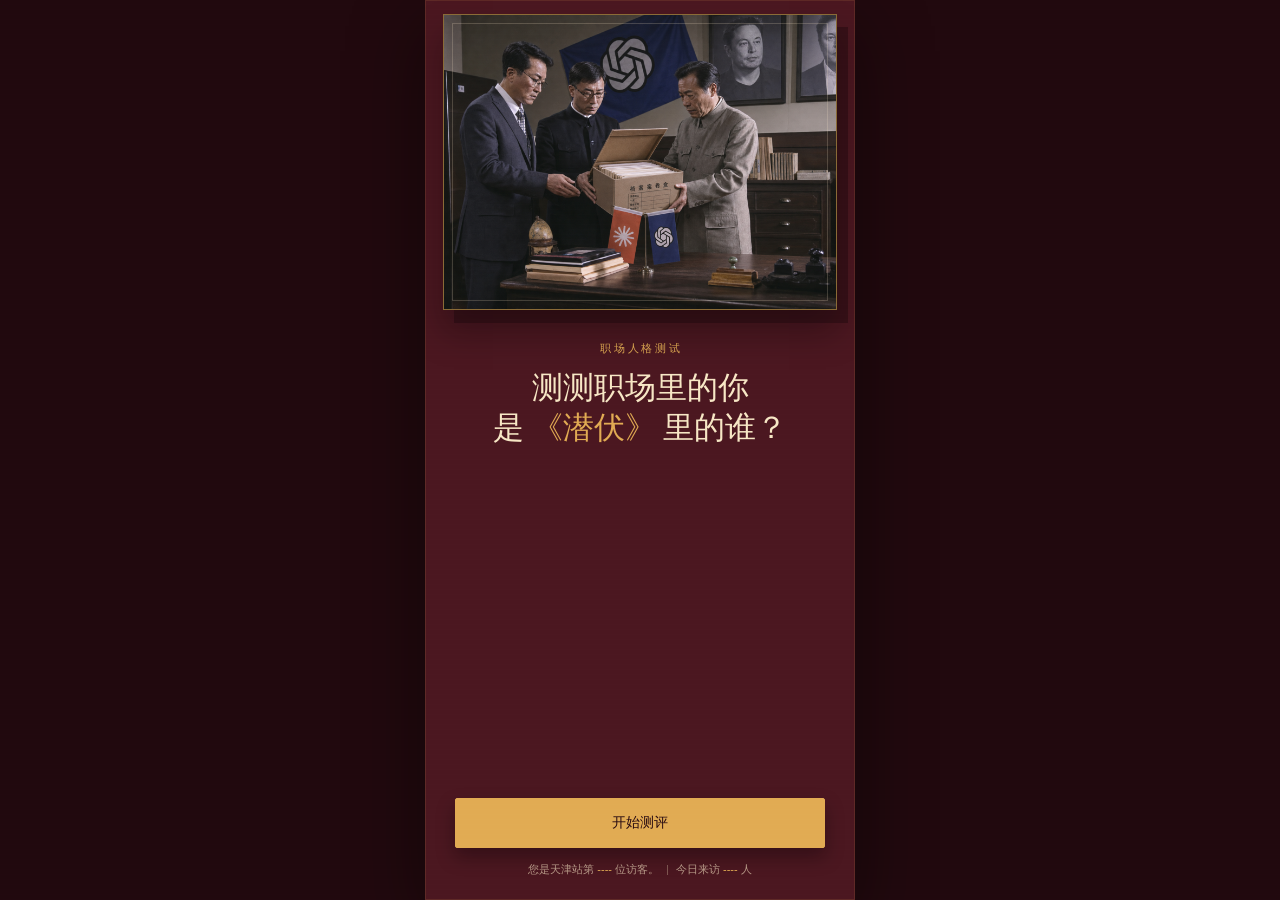
==== index.html @ 65562965 "Publish QianFu workplace role test" ====
<!doctype html>
<html lang="zh-CN">
<head>
  <meta charset="utf-8">
  <meta name="viewport" content="width=device-width, initial-scale=1, viewport-fit=cover">
  <title>测测职场里的你，是《潜伏》里的谁？</title>
  <link rel="stylesheet" href="styles.css">
</head>
<body data-page="home">
  <main class="page home-page">
    <section class="home-photo">
      <img src="素材图片/新的封面.png" alt="三人手持档案的测试封面">
    </section>
    <section class="home-copy">
      <p class="eyebrow">职 场 人 格 测 试</p>
      <h1>测测职场里的你<br>是 <em>《潜伏》</em> 里的谁？</h1>
    </section>
    <div class="home-action"><a class="poster-button" href="overview.html" data-start-quiz>开始测评</a></div>
    <p id="busuanzi_container_site_uv" class="home-visitor">您是天津站第 <span id="busuanzi_value_site_uv">----</span> 位访客。<span class="home-visitor-separator">|</span>今日来访 <span id="daily-visitor-count">----</span> 人</p>
  </main>
  <script src="app-data.js"></script>
  <script src="app.js"></script>
  <script async src="https://busuanzi.ibruce.info/busuanzi/2.3/busuanzi.pure.mini.js"></script>
</body>
</html>
---- styles.css ----
* {
  box-sizing: border-box;
}

:root {
  --wine: #4c1720;
  --wine-deep: #280b11;
  --wine-light: #6b2731;
  --gold: #e1ab53;
  --cream: #f7e7c5;
  --paper: #f3e4bf;
  --ink: #352118;
  --muted: #d7b28d;
  --line: rgba(247, 231, 197, 0.34);
  --shadow: rgba(10, 3, 5, 0.34);
}

html {
  min-height: 100%;
  background: var(--wine-deep);
}

body {
  min-width: 0;
  min-height: 100svh;
  margin: 0;
  color: var(--cream);
  background: var(--wine-deep);
  font-family: Georgia, "Songti SC", "STSong", "SimSun", serif;
  -webkit-font-smoothing: antialiased;
  text-rendering: optimizeLegibility;
}

body::before {
  position: fixed;
  z-index: 20;
  inset: 0;
  pointer-events: none;
  content: "";
  opacity: 0.08;
  background: repeating-linear-gradient(0deg, rgba(255, 255, 255, 0.26) 0 1px, transparent 1px 5px);
  mix-blend-mode: soft-light;
}

a {
  color: inherit;
  text-decoration: none;
}

button {
  border: 0;
  font: inherit;
}

button,
a {
  -webkit-tap-highlight-color: transparent;
}

button:focus-visible,
a:focus-visible {
  outline: 2px solid var(--cream);
  outline-offset: 3px;
}

.page,
.colleagues-page {
  width: 100%;
  max-width: 430px;
  min-height: 100svh;
  position: relative;
  z-index: 0;
  margin: 0 auto;
  background: var(--wine);
}

.page::after,
.colleagues-page::after {
  position: absolute;
  z-index: -1;
  inset: 0;
  pointer-events: none;
  content: "";
  border: 1px solid rgba(225, 171, 83, 0.12);
}

.site-bar {
  min-height: 58px;
  display: grid;
  grid-template-columns: 38px minmax(0, 1fr) auto;
  gap: 8px;
  align-items: center;
  padding: max(12px, env(safe-area-inset-top)) 18px 10px;
  border-bottom: 1px solid var(--line);
  color: var(--cream);
  font-size: 11px;
}

.site-bar > span:nth-child(2) {
  overflow: hidden;
  text-align: center;
  text-overflow: ellipsis;
  white-space: nowrap;
}

.site-bar .minor {
  color: var(--gold);
  font-family: -apple-system, BlinkMacSystemFont, "Segoe UI", sans-serif;
  font-size: 11px;
  font-variant-numeric: tabular-nums;
}

.back-link {
  width: 38px;
  height: 38px;
  display: grid;
  place-items: center;
  color: var(--gold);
  border: 1px solid rgba(225, 171, 83, 0.45);
  border-radius: 2px;
  font-family: -apple-system, BlinkMacSystemFont, "Segoe UI", sans-serif;
  font-size: 22px;
  line-height: 1;
}

.eyebrow {
  margin: 0;
  color: var(--gold);
  font-size: 11px;
  line-height: 1.3;
}

.poster-button {
  min-height: 50px;
  display: grid;
  place-items: center;
  padding: 10px 14px;
  color: var(--wine-deep);
  border: 1px solid var(--gold);
  border-radius: 2px;
  background: var(--gold);
  box-shadow: 0 9px 18px var(--shadow);
  cursor: pointer;
  font-size: 14px;
  line-height: 1.35;
  text-align: center;
}

.poster-button.alt {
  color: var(--cream);
  background: transparent;
  box-shadow: none;
}

.poster-button:disabled {
  color: rgba(247, 231, 197, 0.44);
  border-color: rgba(247, 231, 197, 0.2);
  background: rgba(0, 0, 0, 0.16);
  box-shadow: none;
  cursor: not-allowed;
}

/* Home */
.home-page {
  min-height: 100svh;
  display: flex;
  flex-direction: column;
  padding: max(14px, env(safe-area-inset-top)) 18px max(22px, env(safe-area-inset-bottom));
  overflow: hidden;
  background: #4b1720;
}

.home-photo {
  width: 100%;
  aspect-ratio: 4 / 3;
  position: relative;
  overflow: hidden;
  background: #12100f;
  border: 1px solid rgba(225, 171, 83, 0.58);
  box-shadow: 11px 13px 0 rgba(28, 8, 12, 0.44), 0 21px 32px var(--shadow);
}

.home-photo::after {
  position: absolute;
  inset: 8px;
  pointer-events: none;
  content: "";
  border: 1px solid rgba(247, 231, 197, 0.2);
}

.home-photo img {
  width: 100%;
  height: 100%;
  display: block;
  object-fit: contain;
}

.home-copy {
  padding: 31px 8px 0;
  text-align: center;
}

.home-copy h1 {
  margin: 13px 0 0;
  color: var(--cream);
  font-size: 31px;
  font-weight: 500;
  line-height: 1.3;
}

.home-copy h1 em {
  color: var(--gold);
  font-style: normal;
}

.home-action {
  margin-top: auto;
  padding: 28px 12px 0;
}

.home-visitor {
  margin: 14px 0 0;
  color: rgba(247, 231, 197, 0.62);
  font-family: -apple-system, BlinkMacSystemFont, "Segoe UI", sans-serif;
  font-size: 11px;
  line-height: 1.45;
  text-align: center;
}

.home-visitor span {
  color: var(--gold);
  font-variant-numeric: tabular-nums;
}

.home-visitor .home-visitor-separator {
  margin: 0 7px;
  color: rgba(247, 231, 197, 0.34);
}

/* Overview */
.overview-page {
  padding-bottom: max(22px, env(safe-area-inset-bottom));
  background: #42131b;
}

.overview-bar {
  background: var(--wine-deep);
}

.overview-intro {
  padding: 30px 22px 16px;
  border-bottom: 1px solid var(--line);
}

.overview-intro h1 {
  margin: 0;
  color: var(--cream);
  font-size: 27px;
  font-weight: 500;
  line-height: 1.35;
}

.overview-list {
  padding: 6px 22px 18px;
}

.overview-item {
  min-width: 0;
  display: grid;
  grid-template-columns: 44px minmax(0, 1fr);
  gap: 12px;
  align-items: start;
  padding: 14px 0;
  border-bottom: 1px solid rgba(247, 231, 197, 0.18);
}

.overview-avatar {
  width: 44px;
  height: 44px;
  overflow: hidden;
  border: 1px solid rgba(225, 171, 83, 0.68);
  border-radius: 50%;
  background: #211013;
}

.overview-avatar-image {
  width: 100%;
  height: 100%;
  display: block;
  object-fit: cover;
  object-position: center 22%;
}

.overview-copy {
  min-width: 0;
}

.overview-name {
  margin: 0;
  color: var(--cream);
  font-size: 15px;
  font-weight: 500;
  line-height: 1.45;
  overflow-wrap: anywhere;
}

.overview-quote {
  margin: 5px 0 0;
  color: var(--muted);
  font-size: 12px;
  line-height: 1.6;
}

.overview-action {
  padding: 4px 34px 0;
}

/* Quiz */
.quiz-page {
  padding-bottom: 0;
  background: #310d15;
}

.quiz-bar {
  position: sticky;
  z-index: 5;
  top: 0;
  background: var(--wine-deep);
}

.quiz-head {
  position: relative;
  z-index: 2;
  padding: 14px 22px 15px;
  background: var(--wine-deep);
  border-bottom: 1px solid rgba(225, 171, 83, 0.22);
}

.quiz-head-row {
  display: flex;
  justify-content: space-between;
  gap: 12px;
  margin-bottom: 11px;
  color: var(--gold);
  font-size: 12px;
  line-height: 1.25;
}

.quiz-progress {
  height: 3px;
  overflow: hidden;
  background: rgba(225, 171, 83, 0.26);
}

.quiz-progress span {
  width: 4%;
  height: 100%;
  display: block;
  background: var(--gold);
  transition: width 180ms ease;
}

.quiz-paper-root {
  min-width: 0;
}

.quiz-paper {
  width: 100%;
  min-height: 560px;
  position: relative;
  overflow: hidden;
  background: var(--paper) url("素材图片/天津站空白纸.png") top center / 100% auto no-repeat;
}

.quiz-paper::before {
  position: absolute;
  z-index: 0;
  top: min(132vw, 568px);
  right: 0;
  bottom: 0;
  left: 0;
  pointer-events: none;
  content: "";
  background: var(--paper) url("素材图片/天津站空白纸 - 副本.png") top center / 100% auto repeat-y;
  -webkit-mask-image: linear-gradient(to bottom, transparent 0, #000 42px);
  mask-image: linear-gradient(to bottom, transparent 0, #000 42px);
}

.paper-art {
  display: none;
}

.quiz-paper-copy {
  min-width: 0;
  position: relative;
  z-index: 1;
  /* Reserve the space occupied by the document title and its underline. */
  padding: clamp(165px, 48vw, 220px) 12.4% 83px;
  color: var(--ink);
}

.quiz-meta {
  display: flex;
  justify-content: space-between;
  gap: 12px;
  color: #725c43;
  font-family: -apple-system, BlinkMacSystemFont, "Segoe UI", sans-serif;
  font-size: 11px;
  line-height: 1.25;
}

.quiz-question {
  margin: 13px 0 16px;
  color: #622521;
  font-size: 18px;
  font-weight: 600;
  line-height: 1.52;
  overflow-wrap: anywhere;
}

.answer-options {
  display: grid;
  gap: 8px;
}

.answer-option {
  width: 100%;
  min-width: 0;
  display: grid;
  grid-template-columns: 29px minmax(0, 1fr);
  gap: 6px;
  align-items: start;
  padding: 9px 9px;
  color: #39251b;
  border: 1px solid rgba(103, 44, 40, 0.36);
  border-radius: 2px;
  background: rgba(255, 247, 217, 0.7);
  cursor: pointer;
  font-size: 13px;
  line-height: 1.48;
  text-align: left;
}

.answer-option.is-selected {
  color: #3b1c19;
  border: 2px solid #a63d30;
  background: rgba(225, 171, 83, 0.34);
  box-shadow: inset 0 0 0 1px rgba(247, 231, 197, 0.68);
}

.option-mark {
  color: #a63d30;
  font-family: -apple-system, BlinkMacSystemFont, "Segoe UI", sans-serif;
  font-size: 12px;
  font-weight: 700;
  line-height: 1.6;
}

.option-copy {
  min-width: 0;
  overflow-wrap: anywhere;
}

.binary-options {
  grid-template-columns: repeat(2, minmax(0, 1fr));
}

.binary-options .answer-option {
  min-height: 58px;
  grid-template-columns: 1fr;
  place-items: center;
  padding: 10px;
  text-align: center;
}

.binary-options .option-mark {
  font-size: 15px;
}

.binary-options .option-copy {
  display: none;
}

.quiz-actions {
  position: sticky;
  z-index: 4;
  bottom: 0;
  display: grid;
  grid-template-columns: minmax(0, 1fr) minmax(0, 1.14fr);
  gap: 10px;
  padding: 11px 20px max(12px, env(safe-area-inset-bottom));
  border-top: 1px solid rgba(225, 171, 83, 0.22);
  background: #310d15;
}

/* Ready */
.ready-page {
  min-height: 100svh;
  display: flex;
  flex-direction: column;
  overflow: hidden;
  background: #4b1720;
  text-align: center;
}

.ready-core {
  padding: max(54px, env(safe-area-inset-top)) 28px 0;
}

.ready-core h1 {
  margin: 0;
  color: var(--cream);
  font-size: 31px;
  font-weight: 500;
  line-height: 1.28;
}

.ready-core h1 em {
  color: var(--gold);
  font-style: normal;
}

.ready-file {
  width: 206px;
  height: 251px;
  position: relative;
  margin: 35px auto 25px;
  padding: 28px 18px;
  color: var(--ink);
  background: var(--paper);
  box-shadow: 11px 13px 0 rgba(26, 7, 10, 0.36), 0 20px 30px var(--shadow);
  transform: rotate(2deg);
}

.ready-file::before {
  display: block;
  padding-bottom: 10px;
  content: "绝 密 档 案";
  border-bottom: 2px solid var(--ink);
  font-size: 16px;
}

.ready-file::after {
  display: block;
  margin-top: 13px;
  color: #806247;
  content: "身份判定待揭晓";
  font-size: 11px;
}

.ready-stamp {
  width: 80px;
  height: 80px;
  display: grid;
  place-items: center;
  margin: 40px auto 0;
  color: #a63d30;
  border: 3px solid #a63d30;
  border-radius: 50%;
  font-size: 19px;
  line-height: 1;
  transform: rotate(-12deg);
}

.ready-stats {
  display: grid;
  grid-template-columns: repeat(3, minmax(0, 1fr));
  padding: 13px 0;
  border-top: 1px solid var(--line);
  border-bottom: 1px solid var(--line);
}

.ready-stats b {
  display: block;
  font-family: -apple-system, BlinkMacSystemFont, "Segoe UI", sans-serif;
  font-size: 20px;
  font-variant-numeric: tabular-nums;
  line-height: 1;
}

.ready-stats span {
  display: block;
  margin-top: 6px;
  color: var(--muted);
  font-size: 10px;
  line-height: 1.3;
}

.ready-action {
  margin-top: auto;
  padding: 28px 40px max(28px, env(safe-area-inset-bottom));
}

/* Result */
.result-page {
  padding-bottom: max(24px, env(safe-area-inset-bottom));
  background: #43151e;
}

.result-bar {
  background: var(--wine-deep);
}

.result-root {
  padding: 20px 22px 0;
}

.result-portrait {
  width: 100%;
  aspect-ratio: 1 / 1;
  overflow: hidden;
  padding: 8px;
  background: rgba(242, 217, 173, 0.12);
  border: 1px solid rgba(225, 171, 83, 0.72);
  box-shadow: 8px 10px 0 rgba(28, 8, 12, 0.38);
}

.result-portrait-image {
  width: 100%;
  height: 100%;
  display: block;
  object-fit: contain;
  background: #180c10;
}

.result-identity {
  padding: 22px 0 0;
  text-align: center;
}

.result-lead {
  margin: 0;
  color: var(--gold);
  font-size: 14px;
  line-height: 1.4;
}

.result-name {
  margin: 8px 0 5px;
  color: var(--cream);
  font-size: 39px;
  font-weight: 500;
  line-height: 1.1;
}

.result-tag {
  margin: 0;
  color: var(--muted);
  font-size: 13px;
  line-height: 1.55;
}

.result-archive {
  padding: 22px 0 0;
}

.result-quote,
.role-quote {
  margin: 0;
  padding: 12px 13px;
  color: var(--cream);
  border-left: 3px solid var(--gold);
  background: rgba(0, 0, 0, 0.16);
  font-size: 13px;
  line-height: 1.7;
}

.result-archive-title {
  margin: 19px 0 9px;
  color: var(--gold);
  font-size: 14px;
  font-weight: 500;
  line-height: 1.35;
}

.result-analysis,
.role-analysis {
  margin: 0;
  color: rgba(247, 231, 197, 0.86);
  font-size: 13px;
  line-height: 1.86;
  text-align: justify;
  text-indent: 2em;
}

.result-analysis + .result-analysis,
.role-analysis + .role-analysis {
  margin-top: 11px;
}

.professional-term {
  color: var(--cream);
  font-weight: 700;
}

.role-composition {
  margin-top: 26px;
  padding: 18px 0 0;
  border-top: 1px solid rgba(225, 171, 83, 0.44);
}

.role-composition-title {
  margin: 0 0 5px;
  color: var(--gold);
  font-size: 16px;
  font-weight: 500;
  line-height: 1.35;
}

.role-composition-list {
  border-bottom: 1px solid rgba(247, 231, 197, 0.18);
}

.role-composition-item {
  min-width: 0;
  display: grid;
  grid-template-columns: 52px minmax(0, 1fr);
  gap: 12px;
  align-items: center;
  padding: 13px 0;
  border-top: 1px solid rgba(247, 231, 197, 0.18);
}

.composition-avatar {
  width: 52px;
  height: 52px;
  overflow: hidden;
  border: 1px solid rgba(225, 171, 83, 0.64);
  border-radius: 50%;
  background: #180c10;
}

.composition-avatar-image {
  width: 100%;
  height: 100%;
  display: block;
  object-fit: cover;
  object-position: center 20%;
}

.composition-copy {
  min-width: 0;
}

.composition-identity {
  display: flex;
  justify-content: space-between;
  gap: 12px;
  align-items: baseline;
  color: var(--cream);
  font-size: 15px;
  line-height: 1.35;
}

.composition-name {
  min-width: 0;
  font-weight: 600;
}

.composition-percent {
  flex: 0 0 auto;
  color: var(--gold);
  font-family: -apple-system, BlinkMacSystemFont, "Segoe UI", sans-serif;
  font-size: 14px;
  font-weight: 700;
  font-variant-numeric: tabular-nums;
}

.composition-quote {
  margin: 4px 0 0;
  color: var(--muted);
  font-size: 12px;
  line-height: 1.6;
}

.result-actions {
  display: grid;
  grid-template-columns: minmax(0, 1.12fr) minmax(0, 1fr);
  gap: 10px;
  padding: 24px 0 4px;
}

/* Colleague profiles */
.colleagues-page {
  padding-bottom: max(24px, env(safe-area-inset-bottom));
  background: #43151e;
}

.colleagues-bar {
  background: var(--wine-deep);
}

.colleague-intro {
  padding: 27px 22px 12px;
  border-bottom: 1px solid var(--line);
}

.role-list {
  display: grid;
  gap: 18px;
  padding: 18px 18px 0;
}

.role-card {
  min-width: 0;
  padding: 17px;
  border: 1px solid rgba(225, 171, 83, 0.34);
  background: rgba(0, 0, 0, 0.14);
}

.role-heading {
  padding-bottom: 13px;
  border-bottom: 1px solid rgba(247, 231, 197, 0.19);
}

.role-name {
  margin: 0;
  color: var(--cream);
  font-size: 25px;
  font-weight: 500;
  line-height: 1.2;
}

.role-tag {
  margin: 7px 0 0;
  color: var(--gold);
  font-size: 13px;
  line-height: 1.55;
}

.role-portrait {
  width: 100%;
  aspect-ratio: 1 / 1;
  margin: 0 0 15px;
  overflow: hidden;
  padding: 7px;
  background: #180c10;
  border: 1px solid rgba(225, 171, 83, 0.56);
}

.role-portrait-image {
  width: 100%;
  height: 100%;
  display: block;
  object-fit: contain;
}

.role-card .role-analysis:first-of-type {
  margin-top: 13px;
}

.colleagues-return {
  display: grid;
  place-items: center;
  padding: 26px 18px 4px;
}

.bottom-back {
  width: 48px;
  height: 48px;
  display: grid;
  place-items: center;
  color: var(--gold);
  border: 1px solid rgba(225, 171, 83, 0.62);
  border-radius: 50%;
  background: rgba(0, 0, 0, 0.14);
  font-family: -apple-system, BlinkMacSystemFont, "Segoe UI", sans-serif;
  font-size: 25px;
  line-height: 1;
}

/* Share dialog */
.share-dialog-shell {
  position: fixed;
  z-index: 60;
  inset: 0;
  display: grid;
  place-items: end center;
  padding: 20px 18px max(22px, env(safe-area-inset-bottom));
  background: rgba(15, 4, 7, 0.72);
}

.share-dialog {
  width: min(100%, 394px);
  position: relative;
  padding: 25px 20px 20px;
  color: var(--cream);
  border: 1px solid rgba(225, 171, 83, 0.74);
  border-radius: 4px;
  background: #4b1720;
  box-shadow: 0 18px 42px rgba(0, 0, 0, 0.42);
}

.share-dialog-title {
  margin: 0 0 15px;
  color: var(--cream);
  font-size: 21px;
  font-weight: 500;
  line-height: 1.3;
}

.share-dialog-close {
  width: 34px;
  height: 34px;
  position: absolute;
  top: 10px;
  right: 10px;
  display: grid;
  place-items: center;
  color: var(--gold);
  border: 1px solid rgba(225, 171, 83, 0.46);
  border-radius: 2px;
  background: transparent;
  cursor: pointer;
  font-family: -apple-system, BlinkMacSystemFont, "Segoe UI", sans-serif;
  font-size: 22px;
  line-height: 1;
}

.share-link-field {
  width: 100%;
  min-height: 92px;
  display: block;
  resize: none;
  padding: 12px;
  color: var(--ink);
  border: 1px solid rgba(225, 171, 83, 0.72);
  border-radius: 2px;
  background: var(--paper);
  font: 14px/1.65 Georgia, "Songti SC", "STSong", "SimSun", serif;
}

.share-dialog .poster-button {
  width: 100%;
  margin-top: 12px;
}

@media (max-width: 350px) {
  .home-page {
    padding-right: 13px;
    padding-left: 13px;
  }

  .home-copy h1,
  .ready-core h1 {
    font-size: 28px;
  }

  .overview-intro,
  .overview-list,
  .result-root {
    padding-right: 16px;
    padding-left: 16px;
  }

  .quiz-paper-copy {
    padding-right: 10.7%;
    padding-left: 10.7%;
  }

  .quiz-question {
    font-size: 17px;
  }

  .answer-option {
    font-size: 12px;
  }

  .result-actions {
    grid-template-columns: 1fr;
  }
}

@media (min-width: 431px) {
  body {
    background: #21090e;
  }

  .page,
  .colleagues-page {
    box-shadow: 0 26px 70px rgba(0, 0, 0, 0.44);
  }
}
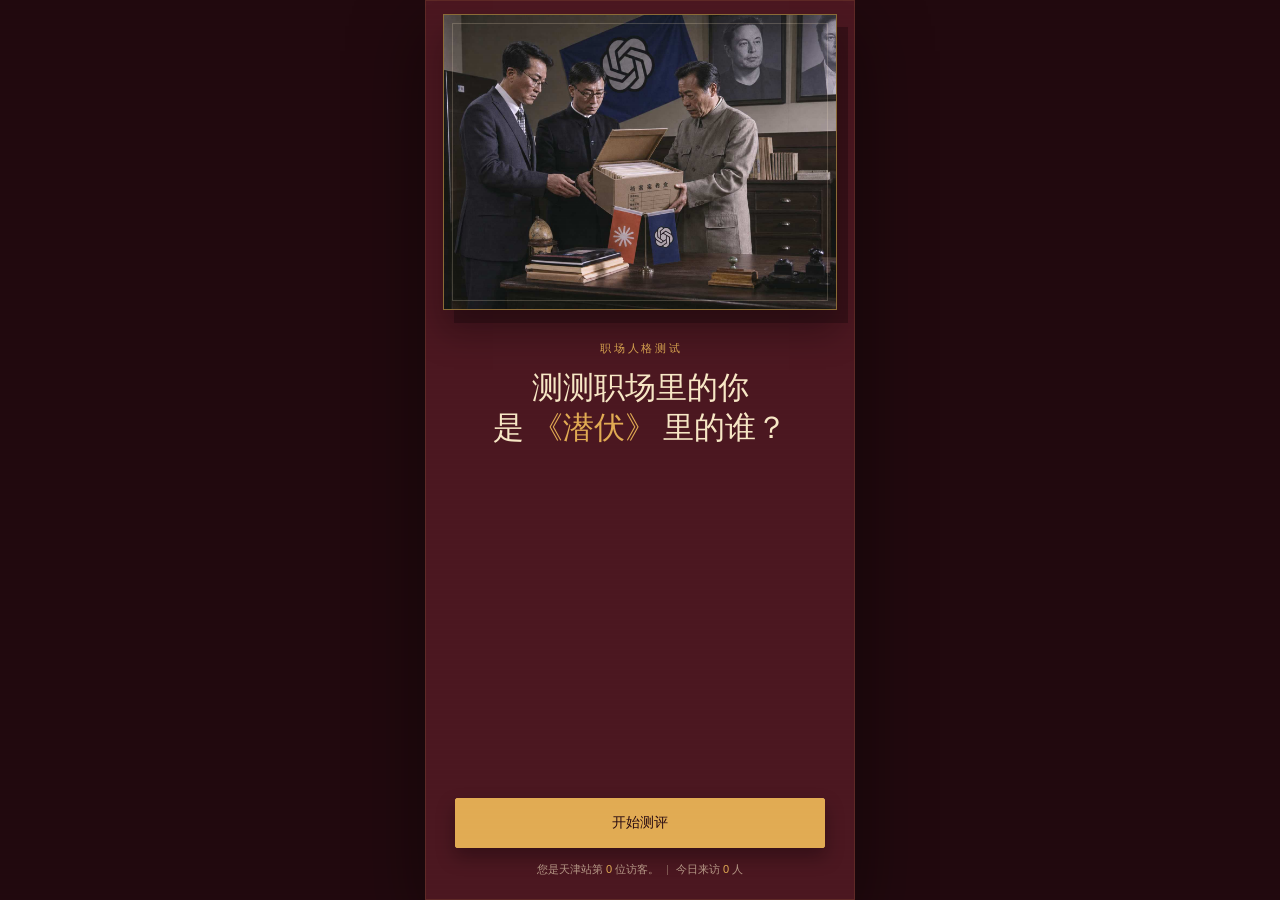
==== commit 05ea2454: "Reset visitor counters and optimize images" ====
--- a/index.html
+++ b/index.html
@@ -9,17 +9,16 @@
 <body data-page="home">
   <main class="page home-page">
     <section class="home-photo">
-      <img src="素材图片/新的封面.png" alt="三人手持档案的测试封面">
+      <img src="素材图片/新的封面.jpg" alt="三人手持档案的测试封面">
     </section>
     <section class="home-copy">
       <p class="eyebrow">职 场 人 格 测 试</p>
       <h1>测测职场里的你<br>是 <em>《潜伏》</em> 里的谁？</h1>
     </section>
     <div class="home-action"><a class="poster-button" href="overview.html" data-start-quiz>开始测评</a></div>
-    <p id="busuanzi_container_site_uv" class="home-visitor">您是天津站第 <span id="busuanzi_value_site_uv">----</span> 位访客。<span class="home-visitor-separator">|</span>今日来访 <span id="daily-visitor-count">----</span> 人</p>
+    <p class="home-visitor" data-visitor-counter>您是天津站第 <span data-counter-total>0</span> 位访客。<span class="home-visitor-separator">|</span>今日来访 <span data-counter-daily>0</span> 人</p>
   </main>
   <script src="app-data.js"></script>
   <script src="app.js"></script>
-  <script async src="https://busuanzi.ibruce.info/busuanzi/2.3/busuanzi.pure.mini.js"></script>
 </body>
 </html>
--- a/styles.css
+++ b/styles.css
@@ -237,6 +237,16 @@
   color: rgba(247, 231, 197, 0.34);
 }
 
+.visitor-counter-frame {
+  position: fixed;
+  z-index: -1;
+  width: 1px;
+  height: 1px;
+  border: 0;
+  opacity: 0;
+  pointer-events: none;
+}
+
 /* Overview */
 .overview-page {
   padding-bottom: max(22px, env(safe-area-inset-bottom));
@@ -369,7 +379,7 @@
   min-height: 560px;
   position: relative;
   overflow: hidden;
-  background: var(--paper) url("素材图片/天津站空白纸.png") top center / 100% auto no-repeat;
+  background: var(--paper) url("素材图片/天津站空白纸.jpg") top center / 100% auto no-repeat;
 }
 
 .quiz-paper::before {
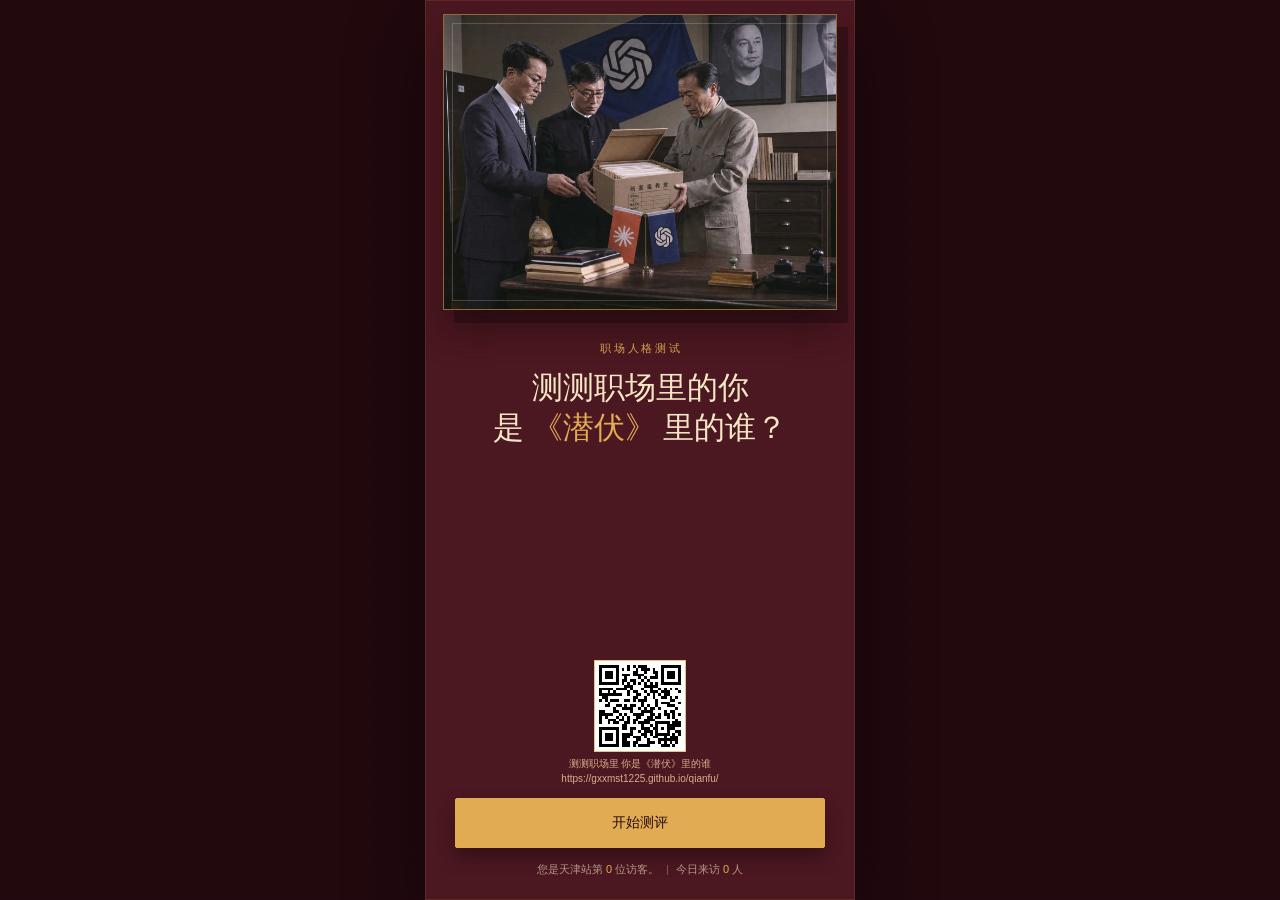
==== commit 32fb0e4e: "Compact result page for single-screen sharing" ====
--- a/index.html
+++ b/index.html
@@ -15,6 +15,13 @@
       <p class="eyebrow">职 场 人 格 测 试</p>
       <h1>测测职场里的你<br>是 <em>《潜伏》</em> 里的谁？</h1>
     </section>
+    <section class="home-share" aria-label="扫码进入测试">
+      <img class="home-share-qr" src="素材图片/qianfu-share-qr.png" alt="扫码打开测测职场里的你，是《潜伏》里的谁" width="480" height="480">
+      <div class="home-share-copy">
+        <p>测测职场里 你是《潜伏》里的谁</p>
+        <p>https://gxxmst1225.github.io/qianfu/</p>
+      </div>
+    </section>
     <div class="home-action"><a class="poster-button" href="overview.html" data-start-quiz>开始测评</a></div>
     <p class="home-visitor" data-visitor-counter>您是天津站第 <span data-counter-total>0</span> 位访客。<span class="home-visitor-separator">|</span>今日来访 <span data-counter-daily>0</span> 人</p>
   </main>
--- a/styles.css
+++ b/styles.css
@@ -214,8 +214,38 @@
 }
 
 .home-action {
+  margin-top: 12px;
+  padding: 0 12px;
+}
+
+.home-share {
+  display: grid;
+  justify-items: center;
   margin-top: auto;
-  padding: 28px 12px 0;
+  padding: 16px 0 0;
+}
+
+.home-share-qr {
+  width: 92px;
+  height: 92px;
+  display: block;
+  padding: 4px;
+  border: 1px solid rgba(225, 171, 83, 0.72);
+  background: #fff;
+  image-rendering: pixelated;
+}
+
+.home-share-copy {
+  margin-top: 5px;
+  color: var(--muted);
+  font-family: -apple-system, BlinkMacSystemFont, "Segoe UI", sans-serif;
+  font-size: 10px;
+  line-height: 1.45;
+  text-align: center;
+}
+
+.home-share-copy p {
+  margin: 0;
 }
 
 .home-visitor {
@@ -785,9 +815,70 @@
 
 .result-actions {
   display: grid;
-  grid-template-columns: minmax(0, 1.12fr) minmax(0, 1fr);
-  gap: 10px;
-  padding: 24px 0 4px;
+  grid-template-columns: minmax(0, 220px);
+  justify-content: center;
+  gap: 8px;
+  padding: 12px 0 4px;
+}
+
+.result-actions .poster-button {
+  min-width: 0;
+  min-height: 42px;
+  padding: 8px 10px;
+  font-size: 13px;
+  overflow-wrap: anywhere;
+  white-space: pre-line;
+}
+
+.result-share-panel {
+  display: grid;
+  justify-items: center;
+  margin-top: 25px;
+  padding: 20px 0 0;
+  border-top: 1px solid rgba(225, 171, 83, 0.44);
+}
+
+.result-share-qr {
+  width: 156px;
+  height: 156px;
+  display: block;
+  padding: 6px;
+  border: 1px solid rgba(225, 171, 83, 0.76);
+  background: #fff;
+  image-rendering: pixelated;
+}
+
+.result-share-copy {
+  max-width: 100%;
+  margin-top: 10px;
+  color: rgba(247, 231, 197, 0.72);
+  text-align: center;
+}
+
+.result-share-caption,
+.result-share-url {
+  margin: 0;
+  line-height: 1.55;
+}
+
+.result-share-caption {
+  color: var(--cream);
+  font-size: 12px;
+}
+
+.result-share-url {
+  color: var(--muted);
+  font-family: -apple-system, BlinkMacSystemFont, "Segoe UI", sans-serif;
+  font-size: 12px;
+  overflow-wrap: anywhere;
+}
+
+.result-share-hint {
+  margin: 5px 0 0;
+  color: var(--gold);
+  font-size: 12px;
+  line-height: 1.35;
+  white-space: pre;
 }
 
 /* Colleague profiles */
@@ -879,72 +970,6 @@
   line-height: 1;
 }
 
-/* Share dialog */
-.share-dialog-shell {
-  position: fixed;
-  z-index: 60;
-  inset: 0;
-  display: grid;
-  place-items: end center;
-  padding: 20px 18px max(22px, env(safe-area-inset-bottom));
-  background: rgba(15, 4, 7, 0.72);
-}
-
-.share-dialog {
-  width: min(100%, 394px);
-  position: relative;
-  padding: 25px 20px 20px;
-  color: var(--cream);
-  border: 1px solid rgba(225, 171, 83, 0.74);
-  border-radius: 4px;
-  background: #4b1720;
-  box-shadow: 0 18px 42px rgba(0, 0, 0, 0.42);
-}
-
-.share-dialog-title {
-  margin: 0 0 15px;
-  color: var(--cream);
-  font-size: 21px;
-  font-weight: 500;
-  line-height: 1.3;
-}
-
-.share-dialog-close {
-  width: 34px;
-  height: 34px;
-  position: absolute;
-  top: 10px;
-  right: 10px;
-  display: grid;
-  place-items: center;
-  color: var(--gold);
-  border: 1px solid rgba(225, 171, 83, 0.46);
-  border-radius: 2px;
-  background: transparent;
-  cursor: pointer;
-  font-family: -apple-system, BlinkMacSystemFont, "Segoe UI", sans-serif;
-  font-size: 22px;
-  line-height: 1;
-}
-
-.share-link-field {
-  width: 100%;
-  min-height: 92px;
-  display: block;
-  resize: none;
-  padding: 12px;
-  color: var(--ink);
-  border: 1px solid rgba(225, 171, 83, 0.72);
-  border-radius: 2px;
-  background: var(--paper);
-  font: 14px/1.65 Georgia, "Songti SC", "STSong", "SimSun", serif;
-}
-
-.share-dialog .poster-button {
-  width: 100%;
-  margin-top: 12px;
-}
-
 @media (max-width: 350px) {
   .home-page {
     padding-right: 13px;
@@ -977,7 +1002,292 @@
   }
 
   .result-actions {
-    grid-template-columns: 1fr;
+    grid-template-columns: minmax(0, 220px);
+  }
+}
+
+@media (max-width: 430px) {
+  .result-page {
+    padding-bottom: max(7px, env(safe-area-inset-bottom));
+  }
+
+  .result-page .site-bar {
+    min-height: 38px;
+    grid-template-columns: 28px minmax(0, 1fr) auto;
+    gap: 5px;
+    padding: max(5px, env(safe-area-inset-top)) 10px 5px;
+    font-size: 9px;
+  }
+
+  .result-page .back-link {
+    width: 28px;
+    height: 28px;
+    font-size: 17px;
+  }
+
+  .result-page .site-bar .minor {
+    font-size: 9px;
+  }
+
+  .result-root {
+    padding: 7px 10px 0;
+  }
+
+  .result-portrait {
+    width: 104px;
+    aspect-ratio: 1 / 1;
+    margin: 0 auto;
+    padding: 3px;
+    box-shadow: 3px 4px 0 rgba(28, 8, 12, 0.38);
+  }
+
+  .result-identity {
+    padding: 5px 0 0;
+  }
+
+  .result-lead {
+    font-size: 10px;
+    line-height: 1.2;
+  }
+
+  .result-name {
+    margin: 1px 0 0;
+    font-size: 24px;
+    line-height: 1.05;
+  }
+
+  .result-tag {
+    font-size: 10px;
+    line-height: 1.2;
+  }
+
+  .result-archive {
+    padding-top: 7px;
+  }
+
+  .result-quote {
+    padding: 5px 7px;
+    border-left-width: 2px;
+    font-size: 10px;
+    line-height: 1.35;
+  }
+
+  .result-archive-title {
+    margin: 8px 0 3px;
+    font-size: 12px;
+    line-height: 1.2;
+  }
+
+  .result-analysis {
+    font-size: 9px;
+    line-height: 1.4;
+  }
+
+  .result-analysis + .result-analysis {
+    margin-top: 4px;
+  }
+
+  .role-composition {
+    margin-top: 8px;
+    padding-top: 7px;
+  }
+
+  .role-composition-title {
+    margin-bottom: 2px;
+    font-size: 12px;
+    line-height: 1.2;
+  }
+
+  .role-composition-item {
+    grid-template-columns: 30px minmax(0, 1fr);
+    gap: 5px;
+    padding: 5px 0;
+  }
+
+  .composition-avatar {
+    width: 30px;
+    height: 30px;
+  }
+
+  .composition-identity {
+    gap: 4px;
+    font-size: 10px;
+    line-height: 1.1;
+  }
+
+  .composition-percent {
+    font-size: 10px;
+  }
+
+  .composition-quote {
+    margin-top: 1px;
+    font-size: 9px;
+    line-height: 1.2;
+  }
+
+  .result-share-panel {
+    margin-top: 8px;
+    padding-top: 7px;
+  }
+
+  .result-share-qr {
+    width: 76px;
+    height: 76px;
+    padding: 3px;
+  }
+
+  .result-share-copy {
+    margin-top: 3px;
+  }
+
+  .result-share-caption,
+  .result-share-url {
+    line-height: 1.2;
+  }
+
+  .result-share-caption {
+    font-size: 10px;
+  }
+
+  .result-share-url {
+    font-size: 12px;
+  }
+
+  .result-share-hint {
+    margin-top: 3px;
+    font-size: 10px;
+    line-height: 1.2;
+  }
+
+  .result-actions {
+    gap: 4px;
+    padding-top: 5px;
+  }
+
+  .result-actions .poster-button {
+    min-height: 30px;
+    padding: 5px 8px;
+    font-size: 11px;
+    line-height: 1.2;
+  }
+}
+
+@media (max-width: 350px) {
+  .result-page .site-bar {
+    min-height: 32px;
+    grid-template-columns: 24px minmax(0, 1fr) auto;
+    padding-top: max(4px, env(safe-area-inset-top));
+    padding-bottom: 4px;
+  }
+
+  .result-page .back-link {
+    width: 24px;
+    height: 24px;
+    font-size: 15px;
+  }
+
+  .result-root {
+    padding: 4px 8px 0;
+  }
+
+  .result-portrait {
+    width: 90px;
+  }
+
+  .result-identity {
+    padding-top: 3px;
+  }
+
+  .result-lead,
+  .result-tag {
+    font-size: 9px;
+  }
+
+  .result-name {
+    font-size: 22px;
+  }
+
+  .result-archive {
+    padding-top: 5px;
+  }
+
+  .result-quote {
+    font-size: 9px;
+    line-height: 1.25;
+  }
+
+  .result-archive-title {
+    margin-top: 6px;
+    font-size: 11px;
+  }
+
+  .result-analysis {
+    font-size: 8px;
+    line-height: 1.25;
+  }
+
+  .result-analysis + .result-analysis {
+    margin-top: 3px;
+  }
+
+  .role-composition {
+    margin-top: 6px;
+    padding-top: 5px;
+  }
+
+  .role-composition-title {
+    font-size: 11px;
+  }
+
+  .role-composition-item {
+    grid-template-columns: 26px minmax(0, 1fr);
+    gap: 4px;
+    padding: 4px 0;
+  }
+
+  .composition-avatar {
+    width: 26px;
+    height: 26px;
+  }
+
+  .composition-identity,
+  .composition-percent {
+    font-size: 9px;
+  }
+
+  .composition-quote {
+    font-size: 8px;
+    line-height: 1.15;
+  }
+
+  .result-share-panel {
+    margin-top: 6px;
+    padding-top: 5px;
+  }
+
+  .result-share-qr {
+    width: 68px;
+    height: 68px;
+    padding: 2px;
+  }
+
+  .result-share-caption,
+  .result-share-hint {
+    font-size: 9px;
+  }
+
+  .result-share-url {
+    font-size: 11px;
+  }
+
+  .result-actions {
+    padding-top: 4px;
+  }
+
+  .result-actions .poster-button {
+    min-height: 26px;
+    padding: 4px 7px;
+    font-size: 10px;
   }
 }
 
